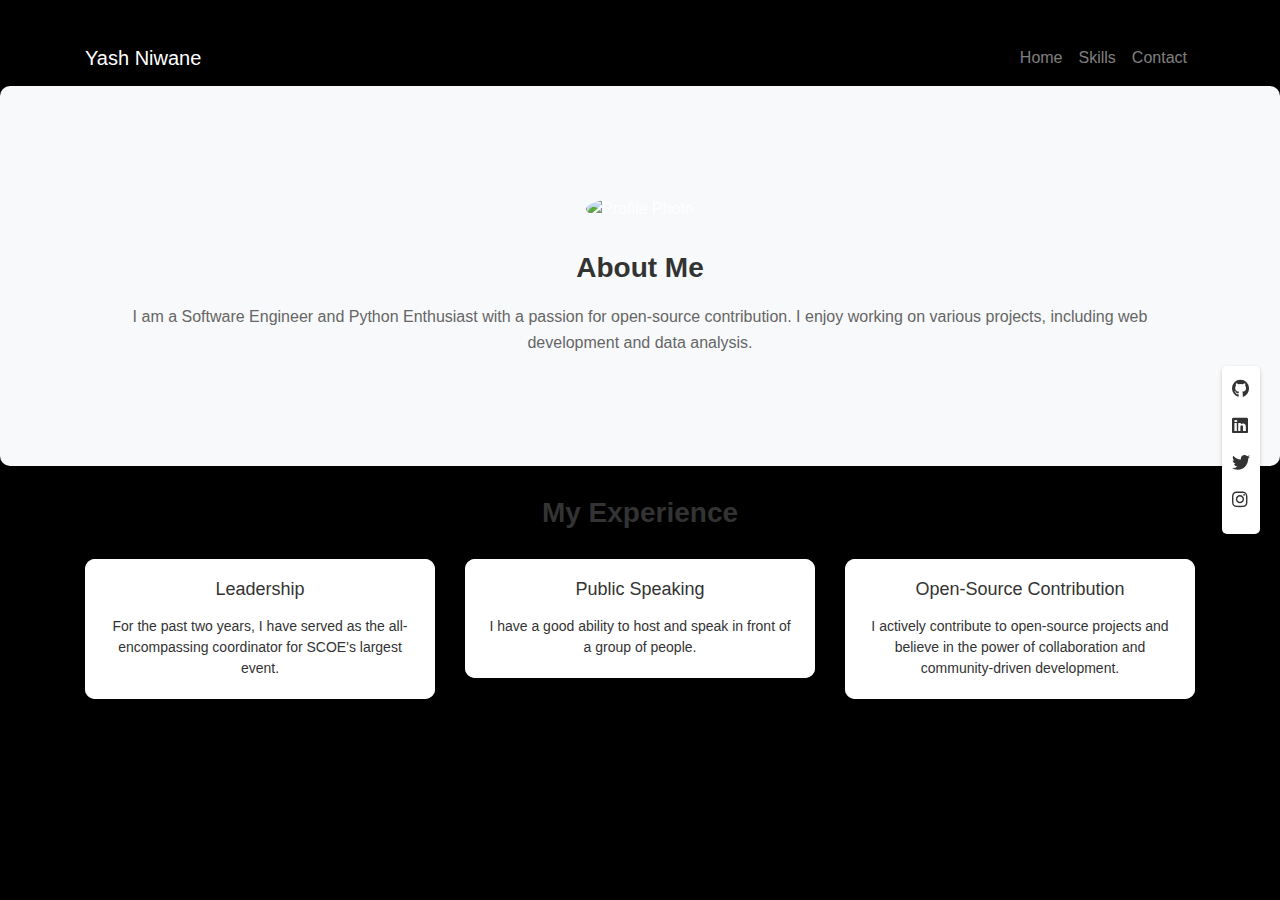
==== about.html @ a388a6ad "Add files via upload" ====
<!DOCTYPE html>
<html lang="en">

<head>
  <meta charset="UTF-8">
  <meta name="viewport" content="width=device-width, initial-scale=1.0">
  <title>About</title>
   <link rel="stylesheet" href="https://cdnjs.cloudflare.com/ajax/libs/font-awesome/5.15.3/css/all.min.css">
  <link rel="stylesheet" href="https://stackpath.bootstrapcdn.com/bootstrap/4.5.2/css/bootstrap.min.css">
  <link rel="stylesheet" href="style.css">
  <style>
    .about-section {
      background-color: #f8f9fa;
      padding: 80px 0;
      text-align: center;
    }

    .about-image {
      margin-bottom: 30px;
    }

    .about-image img {
      width: 200px;
      height: 200px;
      border-radius: 50%;
      object-fit: cover;
      object-position: center;
    }

    .about-content h2 {
      color: #333;
      font-size: 28px;
      font-weight: bold;
      margin-bottom: 20px;
    }

    .about-content p {
      color: #666;
      font-size: 16px;
      line-height: 1.6;
      margin-bottom: 30px;
    }

    .experience-section {
      text-align: center;
      margin-bottom: 50px;
    }

    .experience-section h2 {
      color: #333;
      font-size: 28px;
      font-weight: bold;
      margin-bottom: 30px;
    }

    .experience-card {
      border: none;
      border-radius:20px;
      box-shadow: 0 2px 4px rgba(0, 0, 0, 0.2);
      margin-bottom: 30px;
      
    }

    .experience-card:hover {
      transform: translateY(-5px);
      box-shadow: 0 4px 6px rgba(0, 0, 0, 0.2);
    }

    .experience-card .card-body {
      background-color: #fff;
      color: #333;
    }

    .experience-card h4 {
      font-size: 18px;
      margin-bottom: 15px;
    }

    .experience-card p {
      font-size: 14px;
      margin-bottom: 0;
    }
    .card {
  border-radius: 10px; 
}
  </style>
</head>

<body>
  <nav class="navbar navbar-expand-lg navbar-dark">
    <div class="container">
      <a class="navbar-brand" href="index.html">Yash Niwane</a>
      <button class="navbar-toggler" type="button" data-toggle="collapse" data-target="#navbarNav"
        aria-controls="navbarNav" aria-expanded="false" aria-label="Toggle navigation">
        <span class="navbar-toggler-icon"></span>
      </button>
      <div class="collapse navbar-collapse" id="navbarNav">
        <ul class="navbar-nav ml-auto">
          <li class="nav-item">
            <a class="nav-link" href="index.html">Home</a>
          </li>
       
          
          </li>
          
          <li class="nav-item">
            <a class="nav-link" href="skills.html">Skills</a>
          </li>
          <li class="nav-item">
            <a class="nav-link" href="contact.html">Contact</a>
          </li>
        </ul>
      </div>
    </div>
  </nav>
  <section class="about-section" style="border-radius: 10px;">
    <div class="container">
      <div class="about-image">
        <img src="images\profile.png" alt="Profile Photo">
      </div>
      <div class="about-content">
        <h2>About Me</h2>
        <p>I am a Software Engineer and Python Enthusiast with a passion for open-source contribution. I enjoy working on various projects, including web development and data analysis.</p>
      </div>
    </div>
  </section>

  <section class="experience-section">
    <div class="container">
      <h2 class="section-title">My Experience</h2>
      <div class="row">
        <div class="col-md-4">
          <div class="card experience-card">
            <div class="card-body" style="border-radius: 10px;">
              <h4>Leadership</h4>
              <p>For the past two years, I have served as the all-encompassing coordinator for SCOE's largest event.</p>
            </div>
          </div>
        </div>
        <div class="col-md-4">
          <div class="card experience-card">
            <div class="card-body" style="border-radius: 10px;">
              <h4>Public Speaking</h4>
              <p>I have a good ability to host and speak in front of a group of people.</p>
            </div>
          </div>
        </div>
        <div class="col-md-4">
          <div class="card experience-card" >
            <div class="card-body" style="border-radius: 10px;">
              <h4>Open-Source Contribution</h4>
              <p>I actively contribute to open-source projects and believe in the power of collaboration and community-driven development.</p>
            </div>
          </div>
        </div>
      </div>
    </div>
  </section>
 <div class="floating-bar">
    <a href="https://github.com/yashNiwane" target="_blank" class="social-link">
      <i class="fab fa-github"></i>
    </a>
    <a href="https://www.linkedin.com/in/YashNiwane" target="_blank" class="social-link">
      <i class="fab fa-linkedin"></i>
    </a>
    <a href="https://twitter.com/YashNiwane" target="_blank" class="social-link">
      <i class="fab fa-twitter"></i>
    </a>
    <a href="https://www.instagram.com/yash__niwane/" target="_blank" class="social-link">
      <i class="fab fa-instagram"></i>
    </a>
  </div>
  <script src="https://code.jquery.com/jquery-3.5.1.slim.min.js"></script>
  <script src="https://cdn.jsdelivr.net/npm/@popperjs/core@2.5.3/dist/umd/popper.min.js"></script>
  <script src="https://stackpath.bootstrapcdn.com/bootstrap/4.5.2/js/bootstrap.min.js"></script>
</body>

</html>
---- style.css ----
body {
  background-color: #000;
  color: #fff;
}

.navbar {
  background-color: rgb(0, 0, 0);
}

.navbar-brand {
  color: #fff;
}



.section-title {
  color: #fff;
}

.section .content {
  text-align: center;
}

.section .image {
  text-align: center;
  margin-bottom: 20px;
}

/* Add additional CSS for better alignment of content */
.container {
  margin-top: 30px;
}

.floating-bar {
  position: fixed;
  top: 50%;
  right: 20px;
  transform: translateY(-50%);
  background-color: #fff;
  padding: 10px;
  border-radius: 5px;
  box-shadow: 0 2px 4px rgba(0, 0, 0, 0.2);
}

.social-link {
  display: block;
  margin-bottom: 10px;
  color: #333;
  font-size: 18px;
}

.social-link:hover {
  color: #000;
}
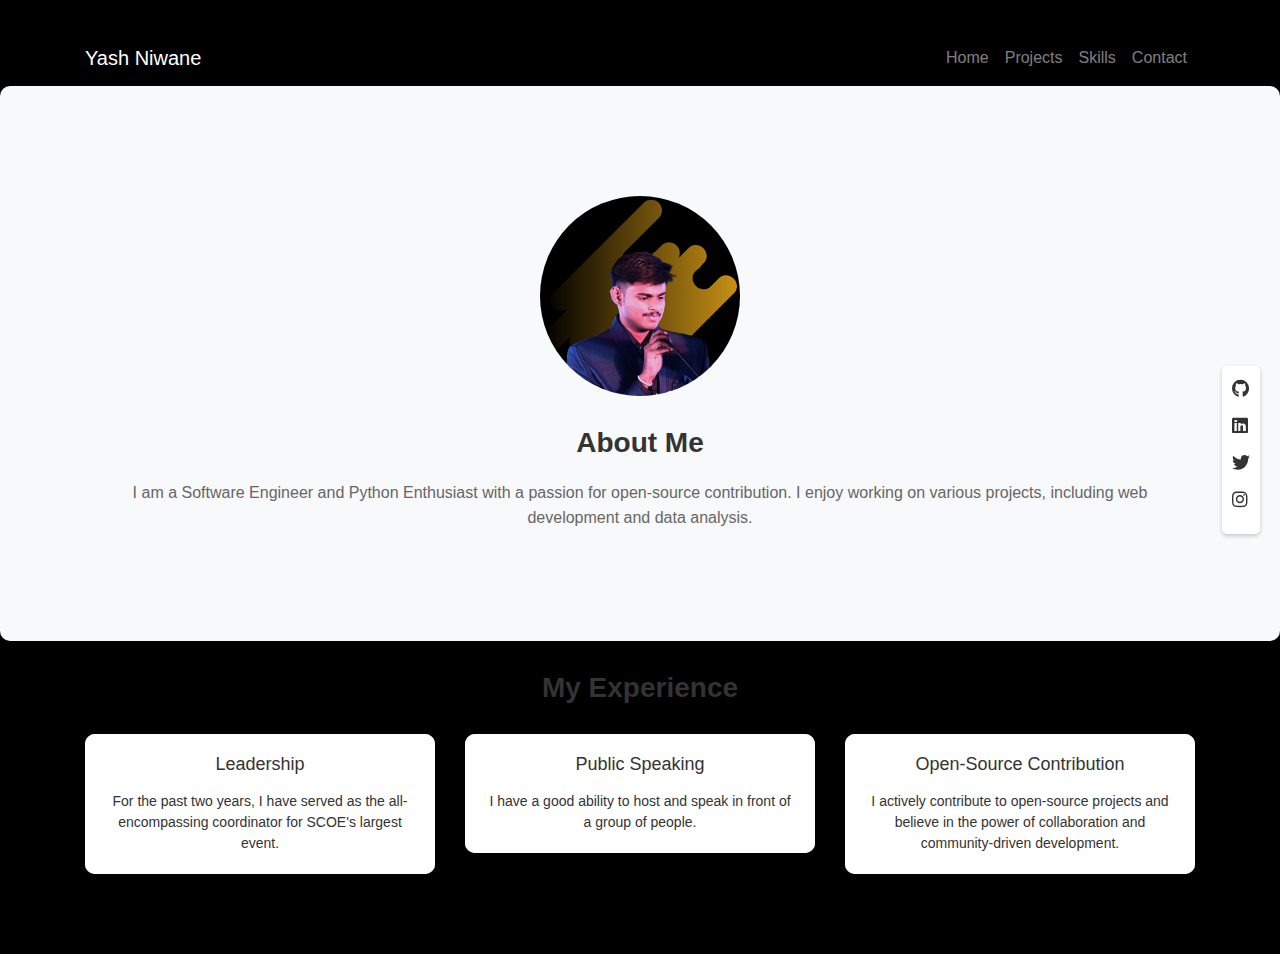
==== commit 8a44c863: "Update about.html" ====
--- a/about.html
+++ b/about.html
@@ -98,9 +98,8 @@
         <ul class="navbar-nav ml-auto">
           <li class="nav-item">
             <a class="nav-link" href="index.html">Home</a>
-          </li>
-       
-          
+       <li class="nav-item">
+            <a class="nav-link" href="projects.html">Projects</a>
           </li>
           
           <li class="nav-item">
@@ -116,7 +115,7 @@
   <section class="about-section" style="border-radius: 10px;">
     <div class="container">
       <div class="about-image">
-        <img src="images\profile.png" alt="Profile Photo">
+        <img src="profile.png" alt="Profile Photo">
       </div>
       <div class="about-content">
         <h2>About Me</h2>
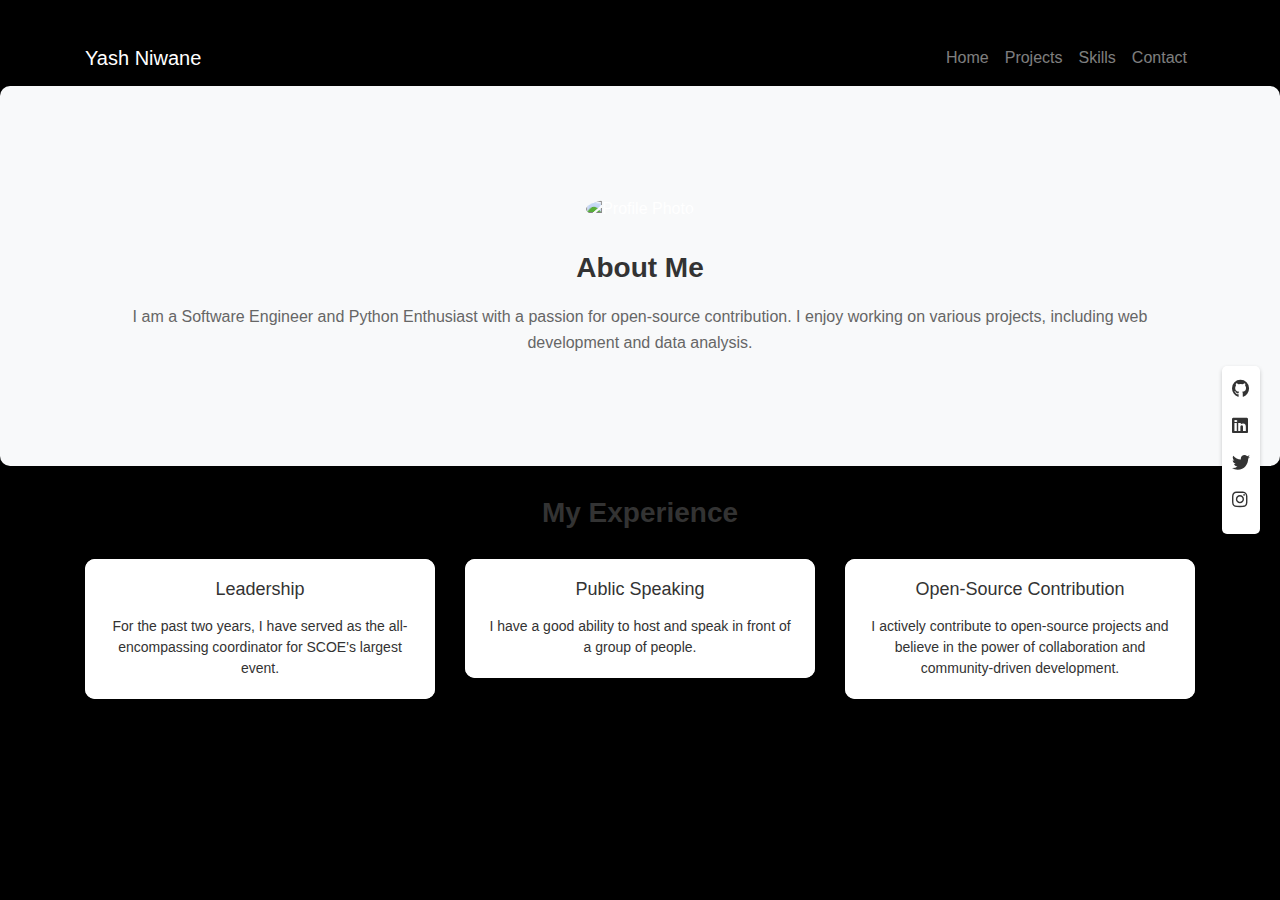
==== commit e04de959: "Update about.html" ====
--- a/about.html
+++ b/about.html
@@ -115,7 +115,7 @@
   <section class="about-section" style="border-radius: 10px;">
     <div class="container">
       <div class="about-image">
-        <img src="profile.png" alt="Profile Photo">
+        <img src="image.png" alt="Profile Photo">
       </div>
       <div class="about-content">
         <h2>About Me</h2>
